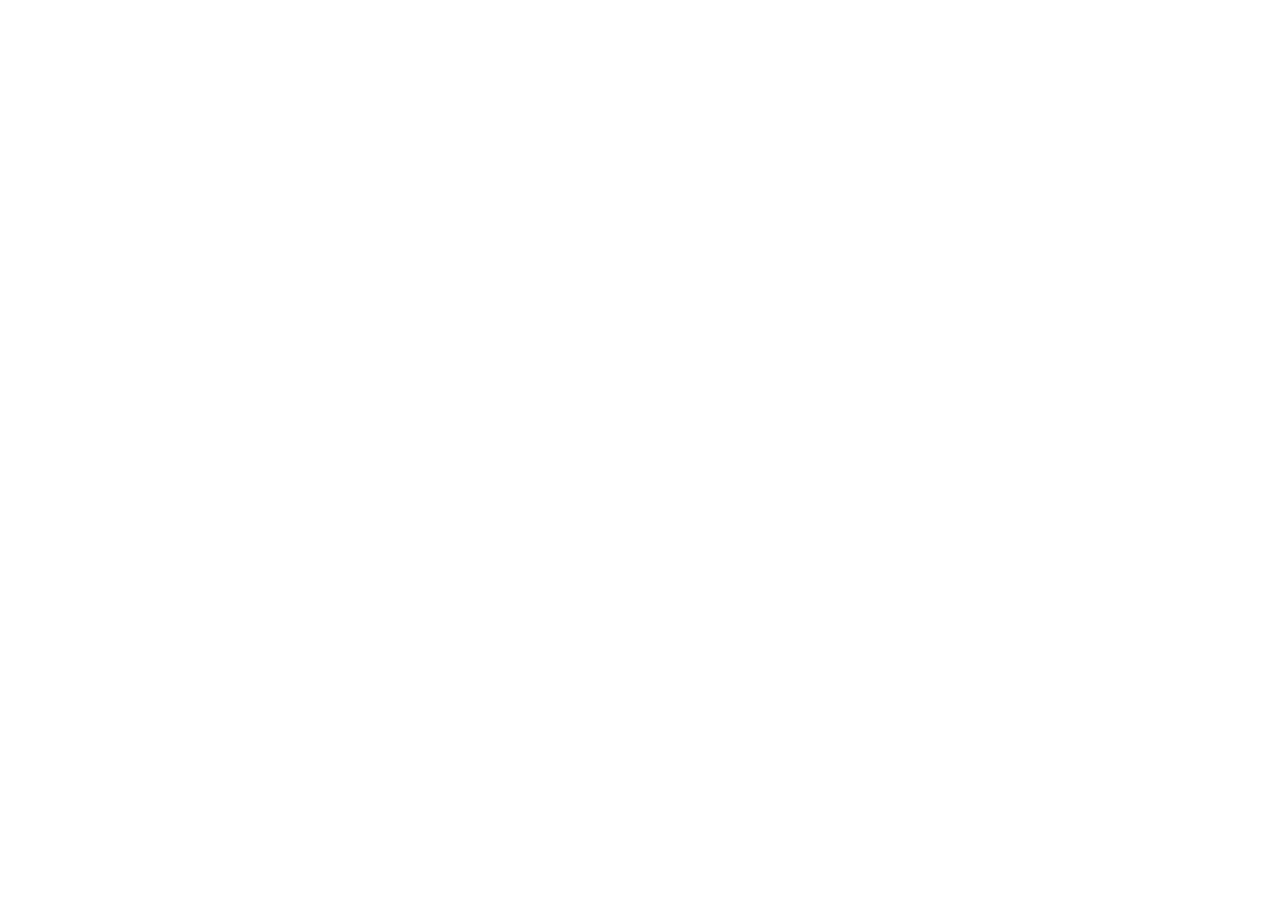
==== 1. Rész.html @ e81a18bb "Főoldal kész plusz megkezdése a mellékoldalaknak" ====
<!DOCTYPE html>
<html lang="en">
<head>
    <meta charset="UTF-8">
    <meta name="viewport" content="width=device-width, initial-scale=1.0">
    <title>Baljós árnyak</title>
</head>
<body>
    
</body>
</html>
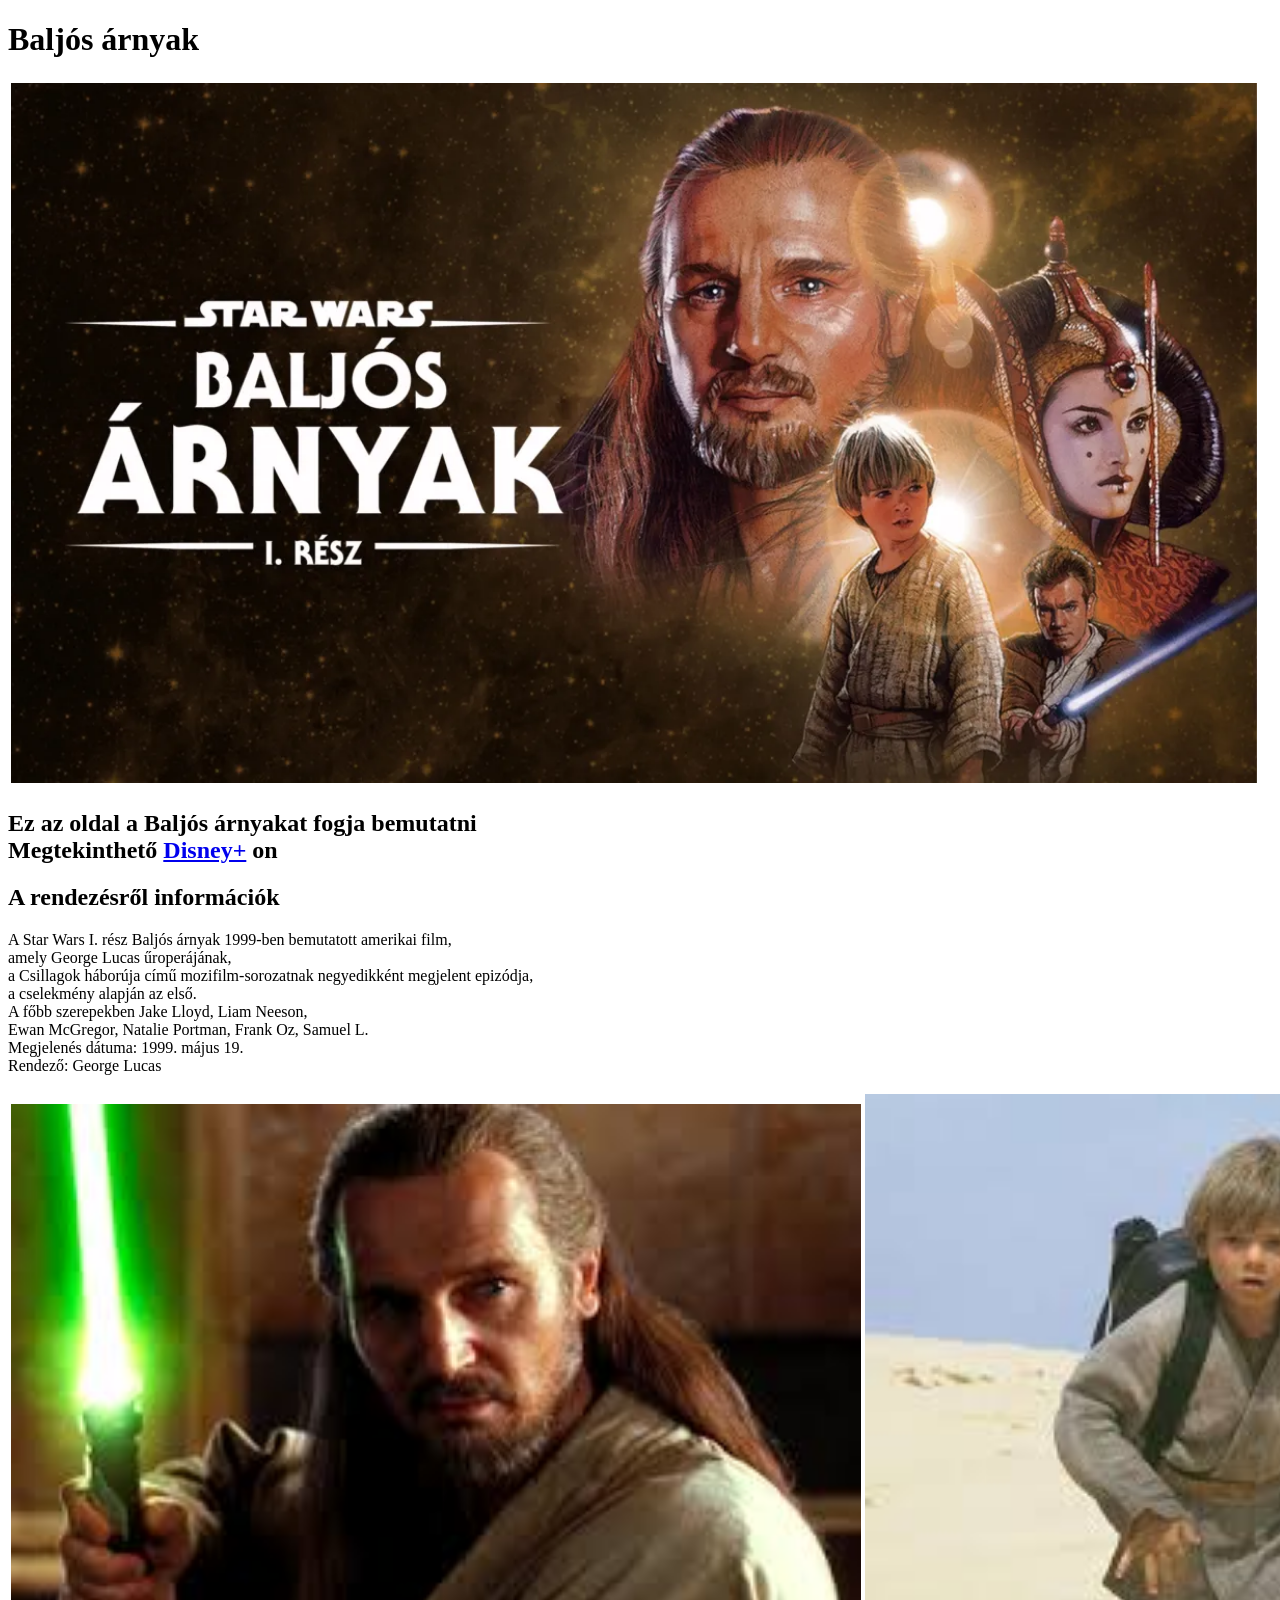
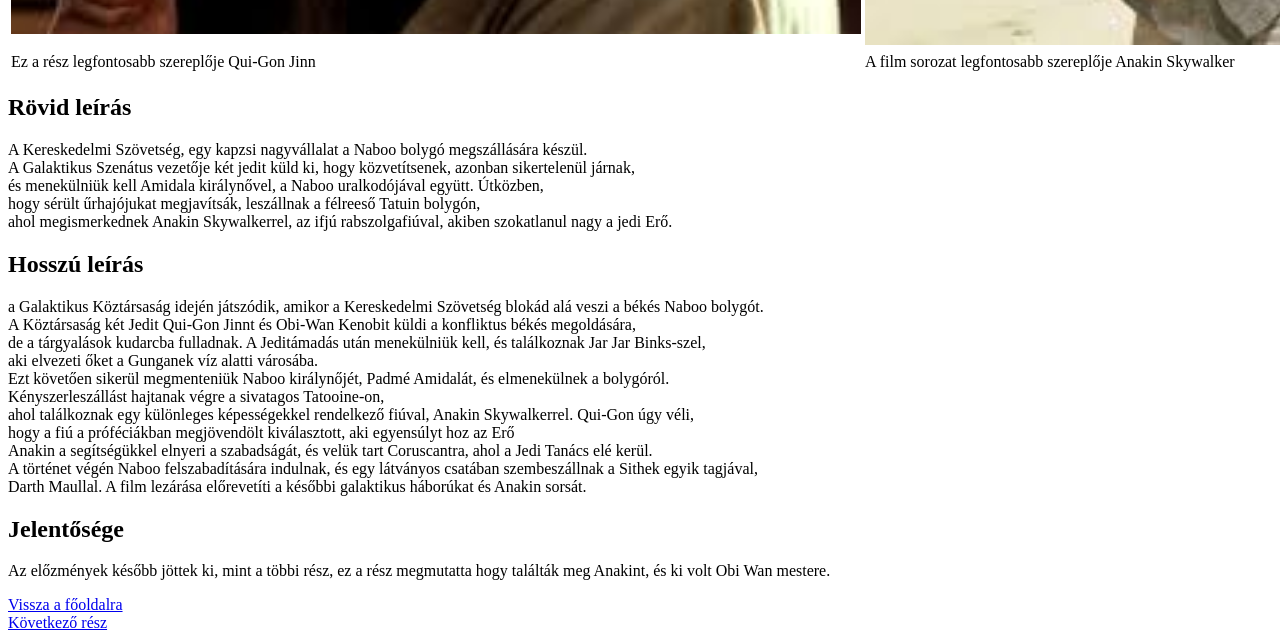
==== commit b32df0ab: "2. oldal és 3. elkezdése" ====
--- a/1. Rész.html
+++ b/1. Rész.html
@@ -6,6 +6,62 @@
     <title>Baljós árnyak</title>
 </head>
 <body>
-    
+     <H1>Baljós árnyak</H1>
+    <table>
+        <tr>
+            <td><img src="compose.jpg" alt="Boritókép" height="700px"></td>
+        </tr>
+    </table>
+    <h2>Ez az oldal a Baljós árnyakat fogja bemutatni <br>
+        Megtekinthető <a href="https://www.disneyplus.com">Disney+</a> on
+    </h2>
+        <h2>A rendezésről információk</h1>
+        <p>A Star Wars I. rész Baljós árnyak 1999-ben bemutatott amerikai film, <br>
+            amely George Lucas űroperájának, <br>
+            a Csillagok háborúja című mozifilm-sorozatnak negyedikként megjelent epizódja, <br>
+            a cselekmény alapján az első. <br>
+            A főbb szerepekben Jake Lloyd, Liam Neeson, <br>
+            Ewan McGregor, Natalie Portman, Frank Oz, Samuel L. <br>
+            Megjelenés dátuma: 1999. május 19. <br>
+            Rendező: George Lucas
+    </p>
+    <table>
+        <tr>
+            <td><img src="Qui-Gon Jinn.jpg" alt="Qui-Gon Jinn" width="850px"></td>
+            <td><img src="Anakin.jpg" alt="Anakin Skywalker" width="850px"></td>
+        </tr>
+        <tr>
+            <td>Ez a rész legfontosabb szereplője Qui-Gon Jinn</td>
+            <td>A film sorozat legfontosabb szereplője Anakin Skywalker</td>
+        </tr>
+    </table>
+        <h2>Rövid leírás</h2>
+        <p>
+           A Kereskedelmi Szövetség, egy kapzsi nagyvállalat a Naboo bolygó megszállására készül. <br> 
+           A Galaktikus Szenátus vezetője két jedit küld ki, hogy közvetítsenek, azonban sikertelenül járnak, <br>
+           és menekülniük kell Amidala királynővel, a Naboo uralkodójával együtt. Útközben, <br>
+           hogy sérült űrhajójukat megjavítsák, leszállnak a félreeső Tatuin bolygón, <br>
+           ahol megismerkednek Anakin Skywalkerrel, az ifjú rabszolgafiúval, akiben szokatlanul nagy a jedi Erő. <br>
+        </p>
+        <h2>Hosszú leírás</h2>
+        <p>
+            a Galaktikus Köztársaság idején játszódik, amikor a Kereskedelmi Szövetség blokád alá veszi a békés Naboo bolygót. <br>
+            A Köztársaság két Jedit Qui-Gon Jinnt és Obi-Wan Kenobit küldi a konfliktus békés megoldására, <br>
+            de a tárgyalások kudarcba fulladnak. A Jeditámadás után menekülniük kell, és találkoznak Jar Jar Binks-szel, <br>
+            aki elvezeti őket a Gunganek víz alatti városába. <br>
+            Ezt követően sikerül megmenteniük Naboo királynőjét, Padmé Amidalát, és elmenekülnek a bolygóról. <br>
+            Kényszerleszállást hajtanak végre a sivatagos Tatooine-on, <br>
+            ahol találkoznak egy különleges képességekkel rendelkező fiúval, Anakin Skywalkerrel. Qui-Gon úgy véli, <br>
+            hogy a fiú a próféciákban megjövendölt kiválasztott, aki egyensúlyt hoz az Erő <br>
+            Anakin a segítségükkel elnyeri a szabadságát, és velük tart Coruscantra, ahol a Jedi Tanács elé kerül. <br>
+            A történet végén Naboo felszabadítására indulnak, és egy látványos csatában szembeszállnak a Sithek egyik tagjával, <br>
+            Darth Maullal. A film lezárása előrevetíti a későbbi galaktikus háborúkat és Anakin sorsát. <br>
+        </p>
+        <h2>Jelentősége</h2>
+        <p>
+        Az előzmények később jöttek ki, mint a többi rész, ez a rész megmutatta hogy találták meg Anakint, és ki volt Obi Wan mestere.
+        </p>
+        <a href="index.html">Vissza a főoldalra</a> <br>
+        <a href="sw2.jpeg">Következő rész</a>
 </body>
 </html>
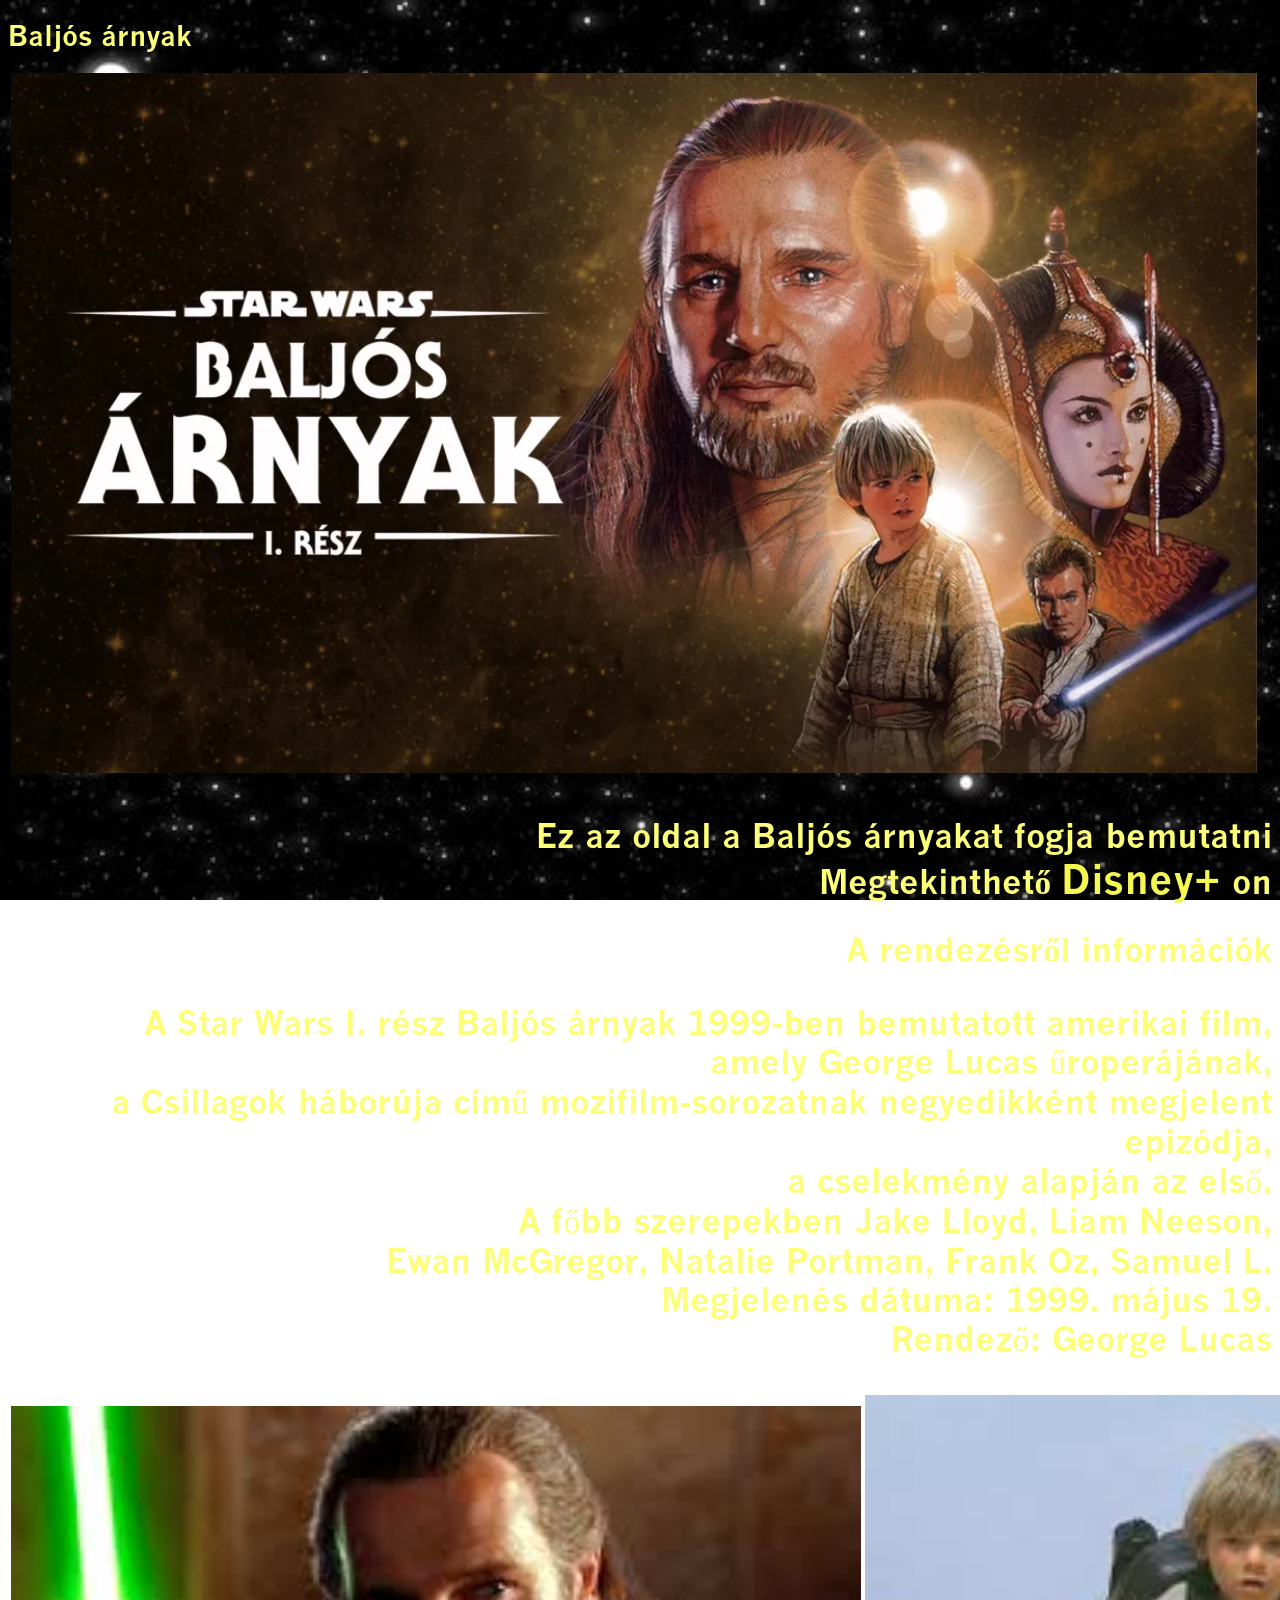
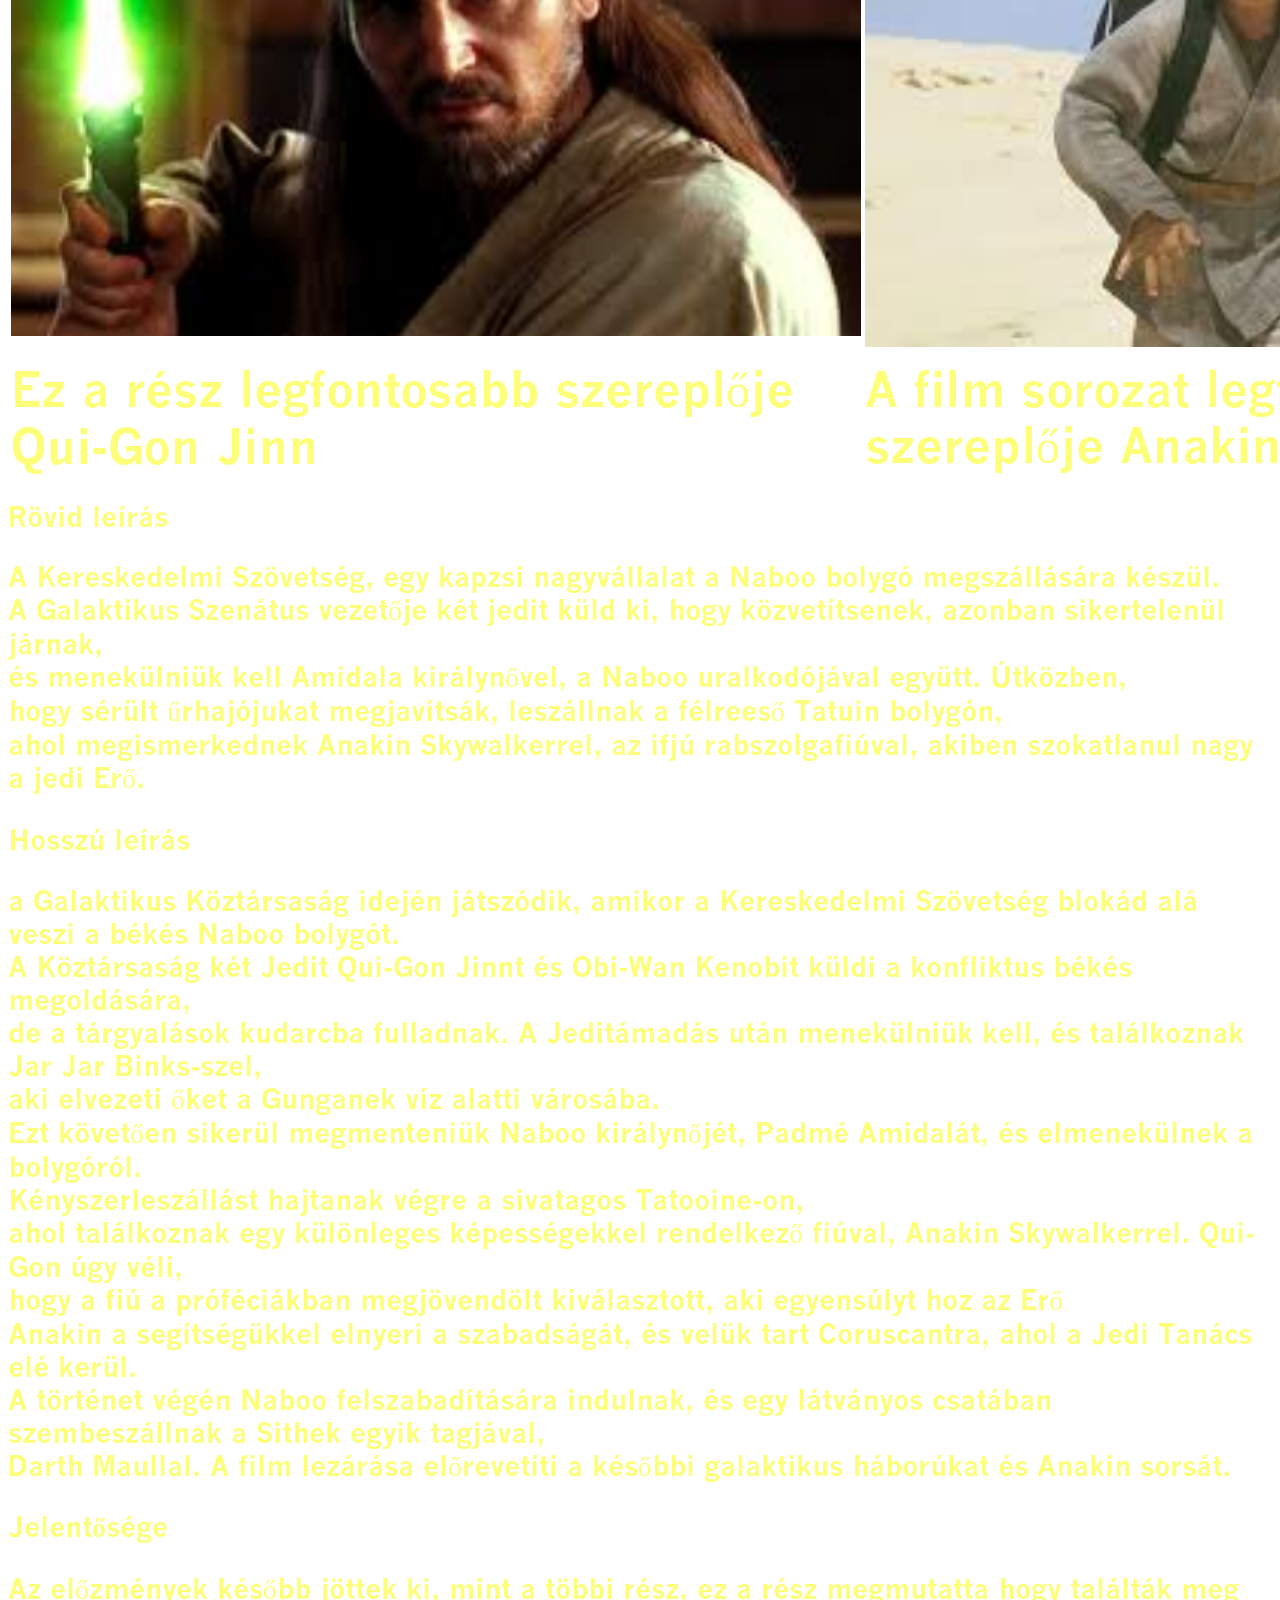
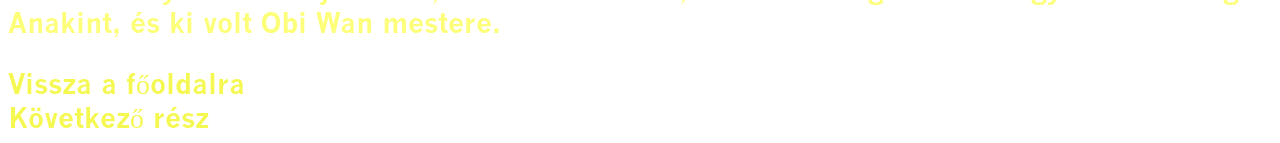
==== commit e973ce60: "2. majnem kesz" ====
--- a/1. Rész.html
+++ b/1. Rész.html
@@ -4,9 +4,50 @@
     <meta charset="UTF-8">
     <meta name="viewport" content="width=device-width, initial-scale=1.0">
     <title>Baljós árnyak</title>
+    <style>
+            @import url(mellekoldalak.css);
+        body {
+    background-image: url(resz2hatter.jpg);
+    background-repeat: no-repeat;
+    background-attachment: fixed;
+    background-size: cover;
+    }
+a:link {
+  color: rgb(245, 248, 80);
+  background-color: transparent;
+  text-decoration: none;
+}
+
+a:visited {
+  color: rgb(245, 248, 80);
+  background-color: transparent;
+  text-decoration: none;
+}
+
+a:hover {
+  color: rgb(255, 255, 255);
+  background-color: transparent;
+  text-decoration: underline;
+}
+
+a:active {
+  color: rgb(255, 0, 0);
+  background-color: transparent;
+  text-decoration: underline;
+}
+@font-face {
+  font-family: StarWars;
+  src: url(betustilus.otf);
+}
+
+* {
+  font-family: StarWars;
+}
+</style>
 </head>
 <body>
      <H1>Baljós árnyak</H1>
+     <div style="text-align: right; float: right;">
     <table>
         <tr>
             <td><img src="compose.jpg" alt="Boritókép" height="700px"></td>
@@ -25,6 +66,7 @@
             Megjelenés dátuma: 1999. május 19. <br>
             Rendező: George Lucas
     </p>
+    </div>
     <table>
         <tr>
             <td><img src="Qui-Gon Jinn.jpg" alt="Qui-Gon Jinn" width="850px"></td>
@@ -62,6 +104,6 @@
         Az előzmények később jöttek ki, mint a többi rész, ez a rész megmutatta hogy találták meg Anakint, és ki volt Obi Wan mestere.
         </p>
         <a href="index.html">Vissza a főoldalra</a> <br>
-        <a href="sw2.jpeg">Következő rész</a>
+        <a href="2. Rész.html">Következő rész</a>
 </body>
 </html>
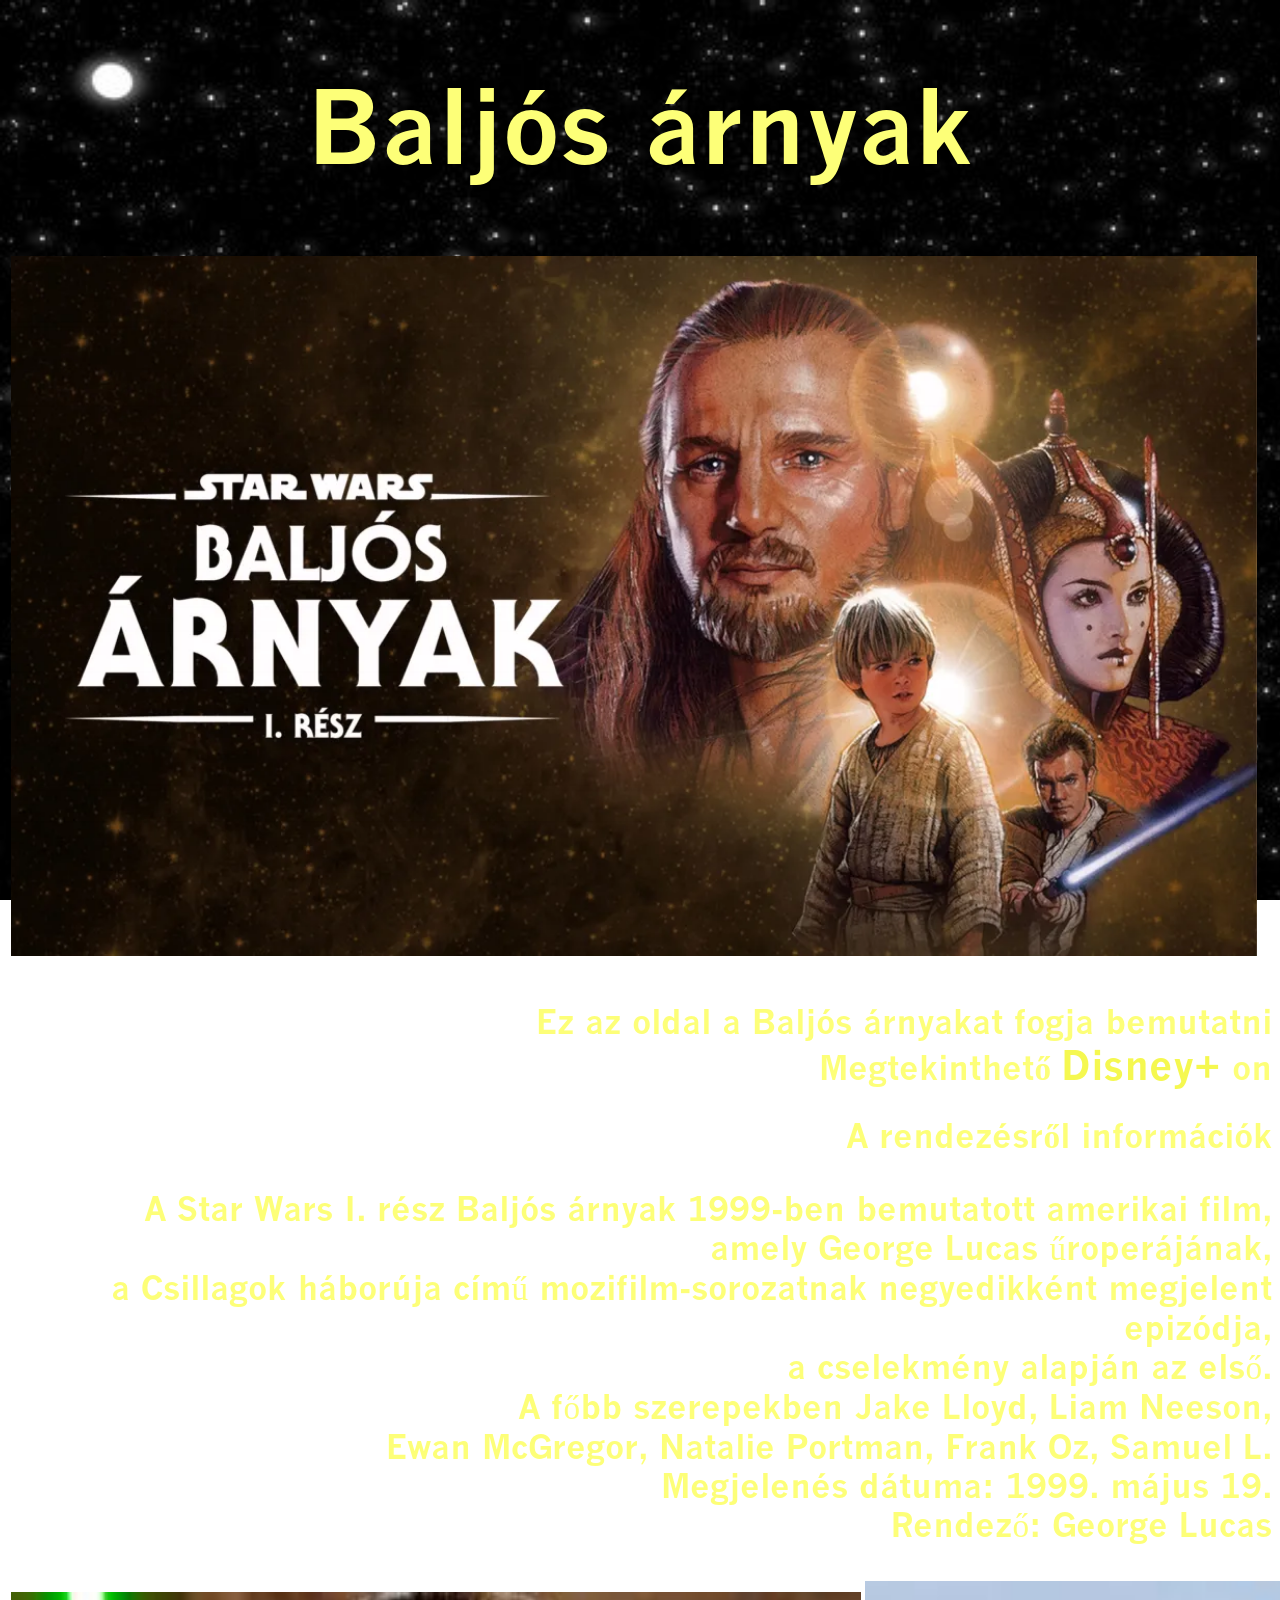
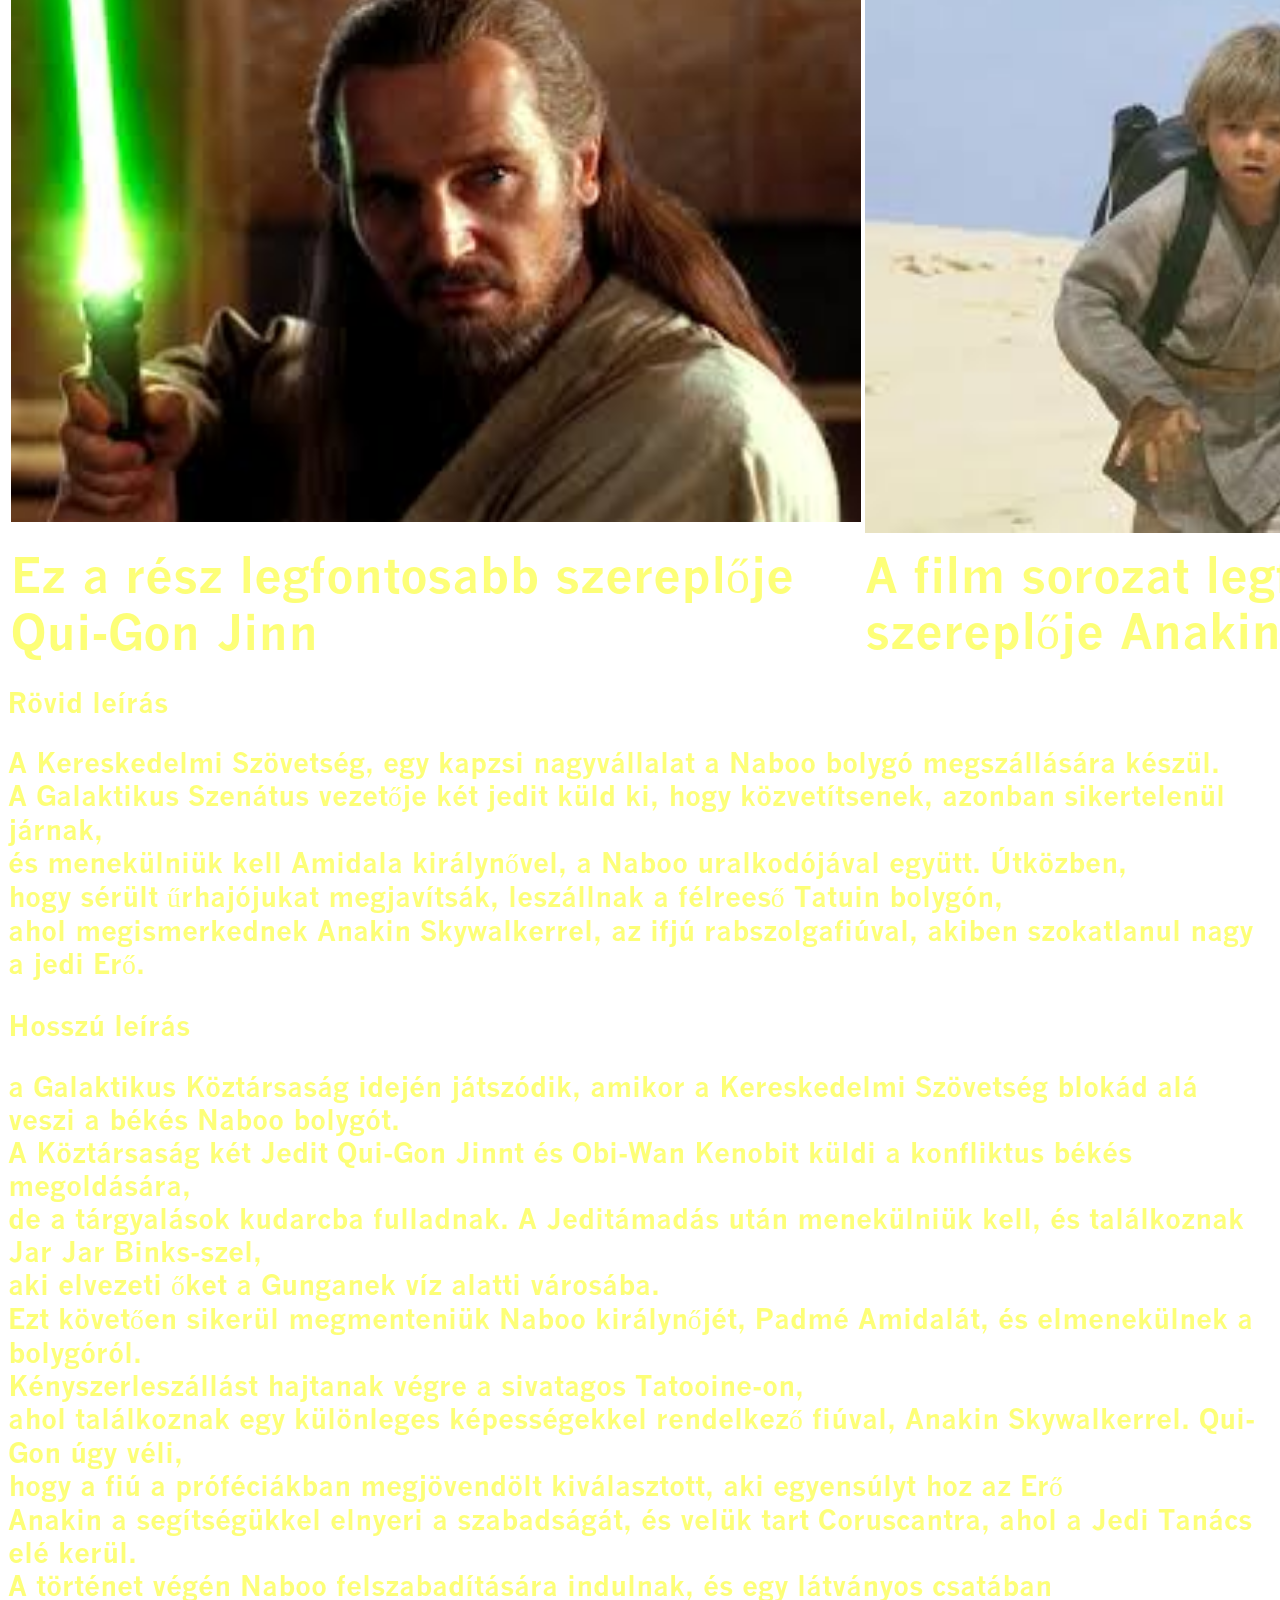
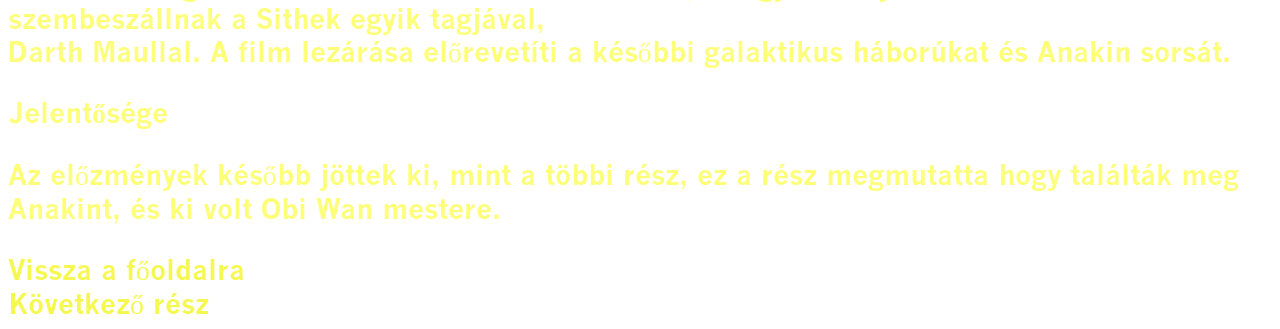
==== commit 26506f8c: "kész!!! remélem" ====
--- a/1. Rész.html
+++ b/1. Rész.html
@@ -50,7 +50,9 @@
      <div style="text-align: right; float: right;">
     <table>
         <tr>
-            <td><img src="compose.jpg" alt="Boritókép" height="700px"></td>
+            <td>
+              <a href="https://www.disneyplus.com/hu-hu/browse/entity-e0a9fee4-2959-4077-ad8c-8fab4fd6e4d1"><img src="compose.jpg" alt="Boritókép" height="700px"></a>
+            </td>
         </tr>
     </table>
     <h2>Ez az oldal a Baljós árnyakat fogja bemutatni <br>
